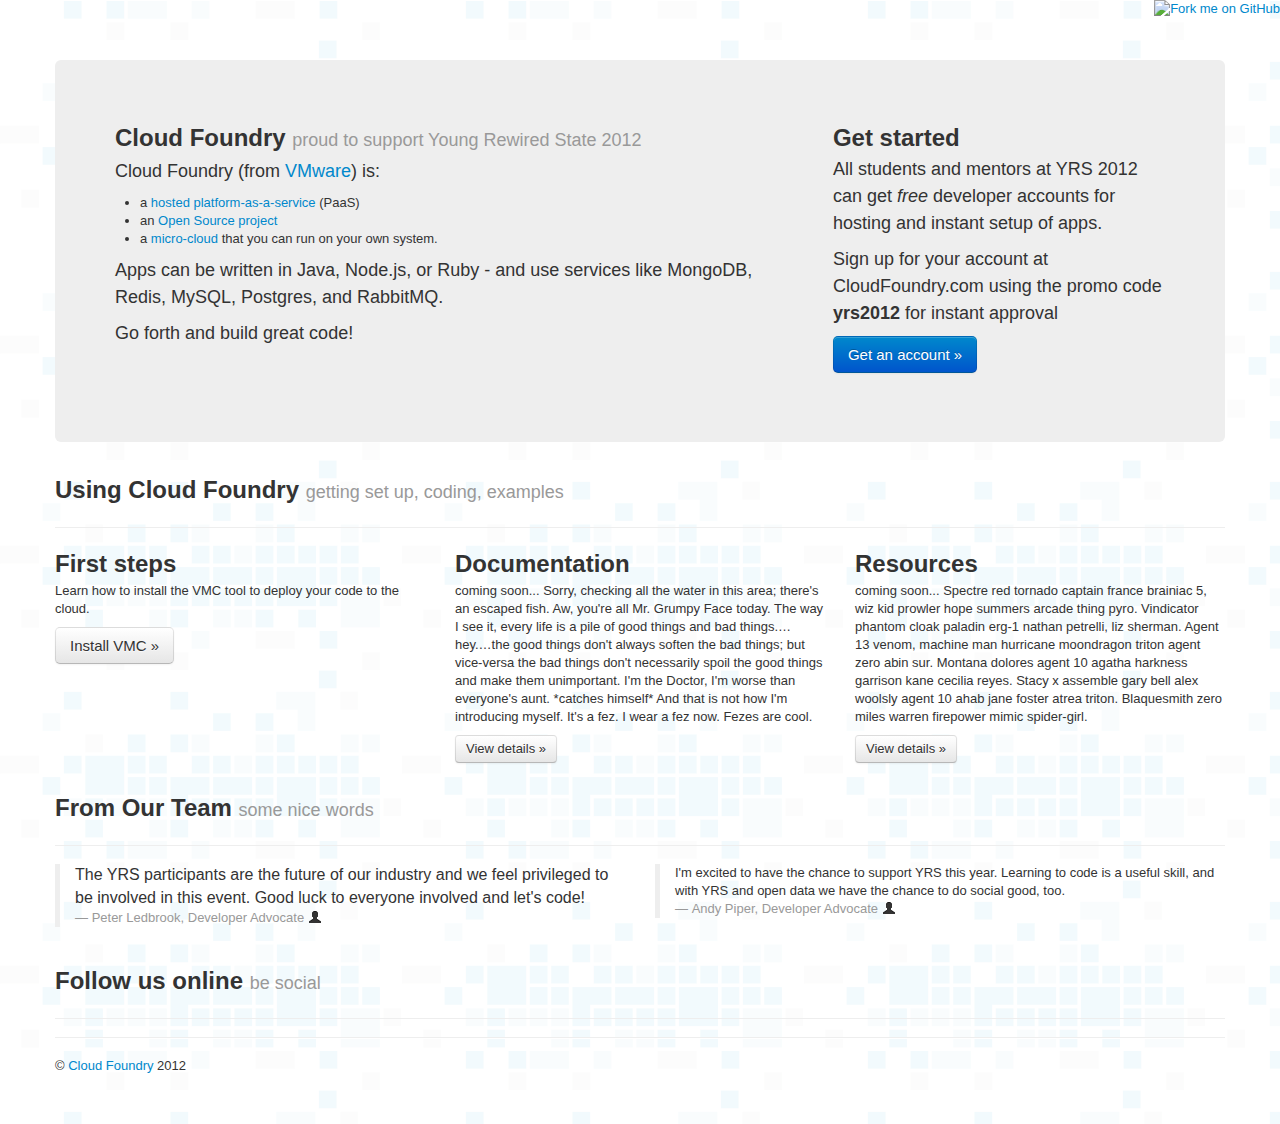
==== public/index.html @ 75fa1bbd "Initial commit of basic site" ====
<!doctype html>
<html lang="en">
  <head>
    <meta charset="utf-8">
    <title>Young Rewired State 2012 - Cloud Foundry</title>
    <meta name="viewport" content="width=device-width, initial-scale=1.0">
    <meta name="description" content="Information about Cloud Foundry for Young Rewired State 2012">
    <meta name="author" content="Andy Piper">

    <!-- Le styles -->
    <link href="./css/bootstrap.css" rel="stylesheet">
    <link href="./css/bootstrap-responsive.css" rel="stylesheet">
    <link href="./css/cf.css" rel="stylesheet">

    <!-- Le HTML5 shim, for IE6-8 support of HTML5 elements -->
    <!--[if lt IE 9]>
      <script src="http://html5shim.googlecode.com/svn/trunk/html5.js"></script>
    <![endif]-->

    <!-- Le fav and touch icons -->
    <link rel="shortcut icon" href="./img/favicon.png">
    <!-- TODO - fix these -->
<!--    <link rel="apple-touch-icon-precomposed" sizes="144x144" href="./img/apple-touch-icon-144-precomposed.png">
    <link rel="apple-touch-icon-precomposed" sizes="114x114" href="./img/apple-touch-icon-114-precomposed.png">
    <link rel="apple-touch-icon-precomposed" sizes="72x72" href="./img/apple-touch-icon-72-precomposed.png">
    <link rel="apple-touch-icon-precomposed" href="./img/apple-touch-icon-57-precomposed.png"> -->
  </head>

  <body>
    <!-- fork me banner -->
    <a href="https://github.com/andypiper/yrs2012-site"><img style="position: absolute; top: 0; right: 0; border: 0;" src="https://s3.amazonaws.com/github/ribbons/forkme_right_gray_6d6d6d.png" alt="Fork me on GitHub"></a>

    <!-- begin main content -->
    <div class="container">

      <!-- Main hero unit with call to action -->
      <div class="hero-unit">
        <div class="row-fluid">
          <div class="span8">
            <h2>Cloud Foundry <small>proud to support Young Rewired State 2012</small></h2>
            <p>Cloud Foundry (from <a href="http://vmware.com">VMware</a>) is:
            <ul>
              <li>a <a href="http://cloudfoundry.com">hosted platform-as-a-service</a> (PaaS)</li>
              <li>an <a href="http://cloudfoundry.org">Open Source project</a></li>
              <li>a <a href="http://cloudfoundry.com/micro">micro-cloud</a> that you can run on your own system.</li></ul>
            </p>
            <p>Apps can be written in Java, Node.js, or Ruby - and use services like MongoDB, Redis, MySQL, Postgres, and RabbitMQ.</p>
            <p>Go forth and build great code!</p>
          </div>
        <div class="span4">
          <h2>Get started</h2>
          <p>All students and mentors at YRS 2012 can get <em>free</em> developer accounts for hosting and instant setup of apps.</p>
           <p>Sign up for your account at CloudFoundry.com using the promo code <strong>yrs2012</strong> for instant approval</p>
          <p><a class="btn btn-primary btn-large" href="https://my.cloudfoundry.com/signup?promo=yrs2012" target="_blank">Get an account &raquo;</a></p>
        </div>
      </div>
    </div>

      <div class="page-header">
        <h2>Using Cloud Foundry <small>getting set up, coding, examples</small></h2>
      </div>

      <!-- more information -->
      <div class="row-fluid">
        <div class="span4">
          <h2>First steps</h2>
           <p>Learn how to install the VMC tool to deploy your code to the cloud.</p>
          <p><a class="btn btn-large" href="http://docs.cloudfoundry.com/tools/vmc/vmc.html" target="_blank">Install VMC &raquo;</a></p>
        </div>
        <div class="span4">
          <h2>Documentation</h2>
           <p>coming soon... Sorry, checking all the water in this area; there's an escaped fish. Aw, you're all Mr. Grumpy Face today. The way I see it, every life is a pile of good things and bad things.…hey.…the good things don't always soften the bad things; but vice-versa the bad things don't necessarily spoil the good things and make them unimportant. I'm the Doctor, I'm worse than everyone's aunt. *catches himself* And that is not how I'm introducing myself. It's a fez. I wear a fez now. Fezes are cool.</p>
          <p><a class="btn" href="http://chrisvalleskey.com/fillerama/">View details &raquo;</a></p>
       </div>
        <div class="span4">
          <h2>Resources</h2>
          <p>coming soon... Spectre red tornado captain france brainiac 5, wiz kid prowler hope summers arcade thing pyro. Vindicator phantom cloak paladin erg-1 nathan petrelli, liz sherman. Agent 13 venom, machine man hurricane moondragon triton agent zero abin sur. Montana dolores agent 10 agatha harkness garrison kane cecilia reyes. Stacy x assemble gary bell alex woolsly agent 10 ahab jane foster atrea triton. Blaquesmith zero miles warren firepower mimic spider-girl.</p>
          <p><a class="btn" href="http://comicipsum.com/">View details &raquo;</a></p>
        </div>
      </div>

      <div class="page-header">
        <h2>From Our Team <small>some nice words</small></h2>
      </div>

      <!-- some nice words -->
      <div class="row-fluid">
        <div class="span6">
          <blockquote><p>The YRS participants are the future of our industry and we feel privileged to be involved in this event. Good luck to everyone involved and let's code!</p> <small><cite>Peter Ledbrook</cite>, Developer Advocate <a href="http://twitter.com/pledbrook"><i class="icon-user"></i></a></small>
          </blockquote>
        </div>
        <div class="span6">
          <blockquote>
            I'm excited to have the chance to support YRS this year. Learning to code is a useful skill, and with YRS and open data we have the chance to do social good, too.</p> <small><cite>Andy Piper</cite>, Developer Advocate <a href="http://twitter.com/andypiper"><i class="icon-user"></i></a></small>
          </blockquote>
        </div>
      </div>

      <div class="page-header">
        <h2>Follow us online <small>be social</small></h2>
      </div>

      <!-- TODO add links to Twitter FB G+ YouTube IRC StackOverflow etc -->

      <hr>

      <footer>
        <p>&copy; <a href="http://cloudfoundry.com">Cloud Foundry</a> 2012</p>
      </footer>

    </div> <!-- /container -->

    <!-- Le javascript
    ================================================== -->
    <!-- Placed at the end of the document so the pages load faster -->
    <script src="./js/jquery.js"></script>
    <script src="./js/bootstrap-transition.js"></script>
    <script src="./js/bootstrap-alert.js"></script>
    <script src="./js/bootstrap-modal.js"></script>
    <script src="./js/bootstrap-dropdown.js"></script>
    <script src="./js/bootstrap-scrollspy.js"></script>
    <script src="./js/bootstrap-tab.js"></script>
    <script src="./js/bootstrap-tooltip.js"></script>
    <script src="./js/bootstrap-popover.js"></script>
    <script src="./js/bootstrap-button.js"></script>
    <script src="./js/bootstrap-collapse.js"></script>
    <script src="./js/bootstrap-carousel.js"></script>
    <script src="./js/bootstrap-typeahead.js"></script>

  </body>
</html>
---- public/css/cf.css ----
/* added styles for CF */

body {
  position: relative;
  background-color: #fff;
  background-image: url(../img/cloud-squares.png);
  background-repeat: repeat-x repeat-y;
  background-position: 0 40px;
  padding-top: 60px;
  padding-bottom: 40px;
  font-family: 'Proxima Nova', sans-serif;
}
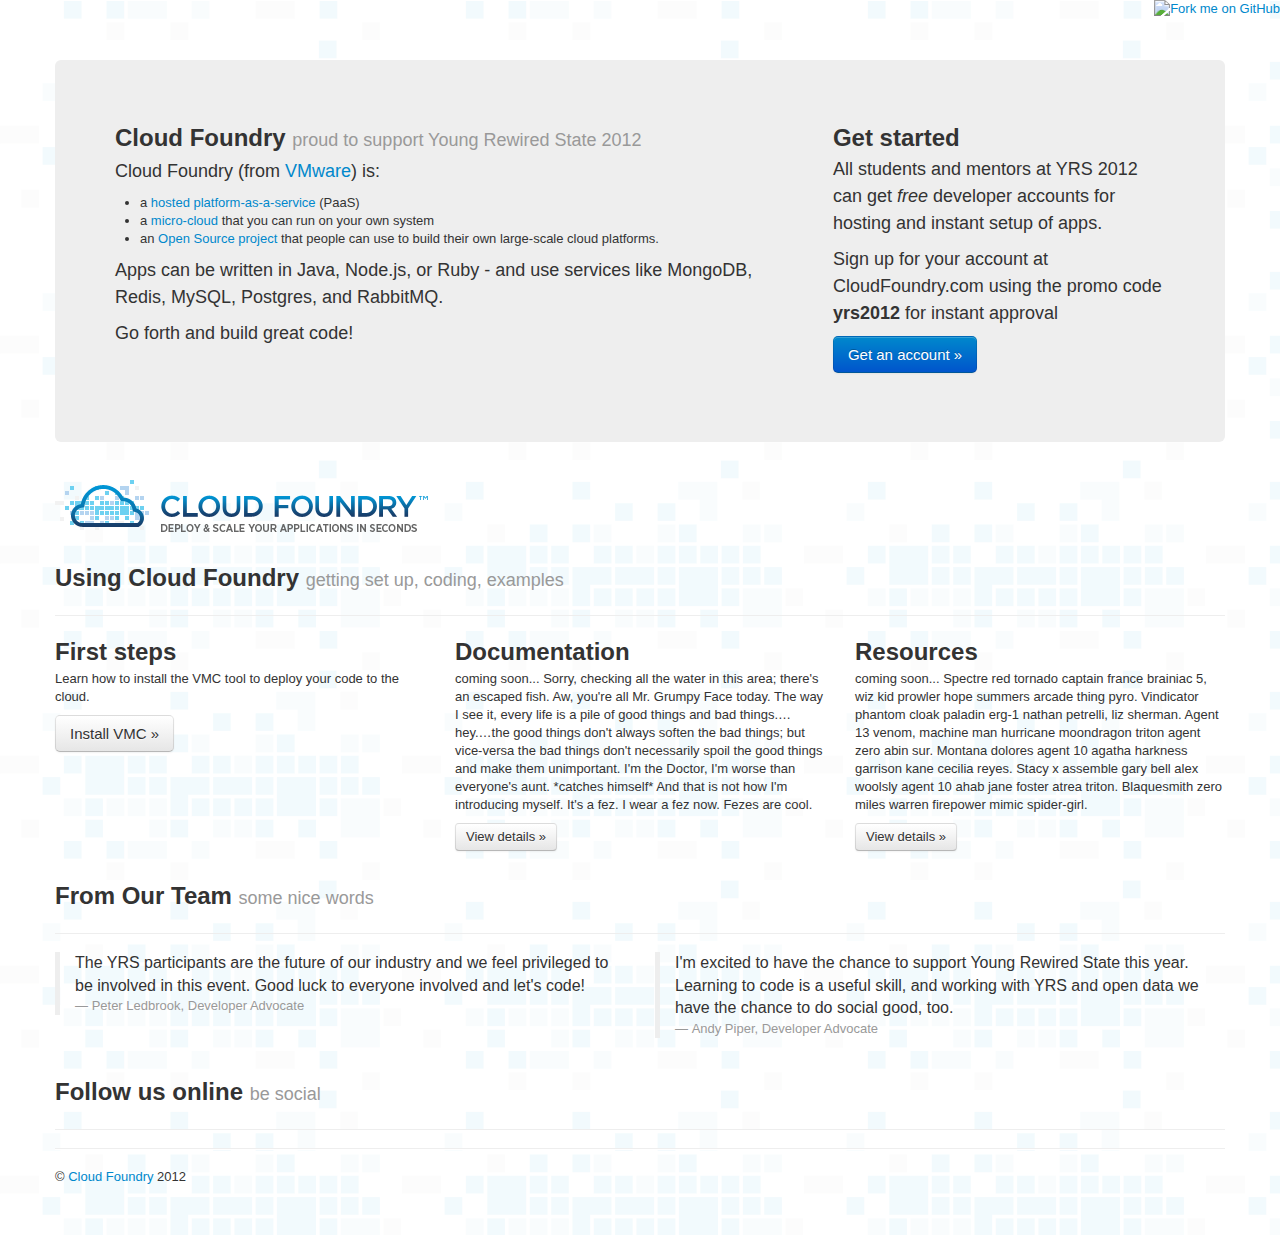
==== commit 7f94835a: "Update quotation now I know it's not a length thing messing it up…" ====
--- a/public/index.html
+++ b/public/index.html
@@ -10,6 +10,7 @@
     <!-- Le styles -->
     <link href="./css/bootstrap.css" rel="stylesheet">
     <link href="./css/bootstrap-responsive.css" rel="stylesheet">
+    <link href="./css/font-awesome.css" rel="stylesheet">
     <link href="./css/cf.css" rel="stylesheet">
 
     <!-- Le HTML5 shim, for IE6-8 support of HTML5 elements -->
@@ -41,8 +42,9 @@
             <p>Cloud Foundry (from <a href="http://vmware.com">VMware</a>) is:
             <ul>
               <li>a <a href="http://cloudfoundry.com">hosted platform-as-a-service</a> (PaaS)</li>
-              <li>an <a href="http://cloudfoundry.org">Open Source project</a></li>
-              <li>a <a href="http://cloudfoundry.com/micro">micro-cloud</a> that you can run on your own system.</li></ul>
+              <li>a <a href="http://cloudfoundry.com/micro">micro-cloud</a> that you can run on your own system</li>
+              <li>an <a href="http://cloudfoundry.org">Open Source project</a> that people can use to build their own large-scale cloud platforms.</li>
+            </ul>
             </p>
             <p>Apps can be written in Java, Node.js, or Ruby - and use services like MongoDB, Redis, MySQL, Postgres, and RabbitMQ.</p>
             <p>Go forth and build great code!</p>
@@ -53,6 +55,12 @@
            <p>Sign up for your account at CloudFoundry.com using the promo code <strong>yrs2012</strong> for instant approval</p>
           <p><a class="btn btn-primary btn-large" href="https://my.cloudfoundry.com/signup?promo=yrs2012" target="_blank">Get an account &raquo;</a></p>
         </div>
+      </div>
+    </div>
+
+    <div class="row-fluid">
+      <div class="span12">
+        <img src="img/Logo_CloudFoundry_Tagline_373x70.png" class="center" />
       </div>
     </div>
 
@@ -86,12 +94,12 @@
       <!-- some nice words -->
       <div class="row-fluid">
         <div class="span6">
-          <blockquote><p>The YRS participants are the future of our industry and we feel privileged to be involved in this event. Good luck to everyone involved and let's code!</p> <small><cite>Peter Ledbrook</cite>, Developer Advocate <a href="http://twitter.com/pledbrook"><i class="icon-user"></i></a></small>
+          <blockquote><p>The YRS participants are the future of our industry and we feel privileged to be involved in this event. Good luck to everyone involved and let's code!</p> <small><cite>Peter Ledbrook</cite>, Developer Advocate <a href="http://twitter.com/pledbrook"><i class="icon-twitter"></i></a></small>
           </blockquote>
         </div>
         <div class="span6">
           <blockquote>
-            I'm excited to have the chance to support YRS this year. Learning to code is a useful skill, and with YRS and open data we have the chance to do social good, too.</p> <small><cite>Andy Piper</cite>, Developer Advocate <a href="http://twitter.com/andypiper"><i class="icon-user"></i></a></small>
+            <p>I'm excited to have the chance to support Young Rewired State this year. Learning to code is a useful skill, and working with YRS and open data we have the chance to do social good, too.</p> <small><cite>Andy Piper</cite>, Developer Advocate <a href="http://twitter.com/andypiper"><i class="icon-twitter"></i></a></small>
           </blockquote>
         </div>
       </div>
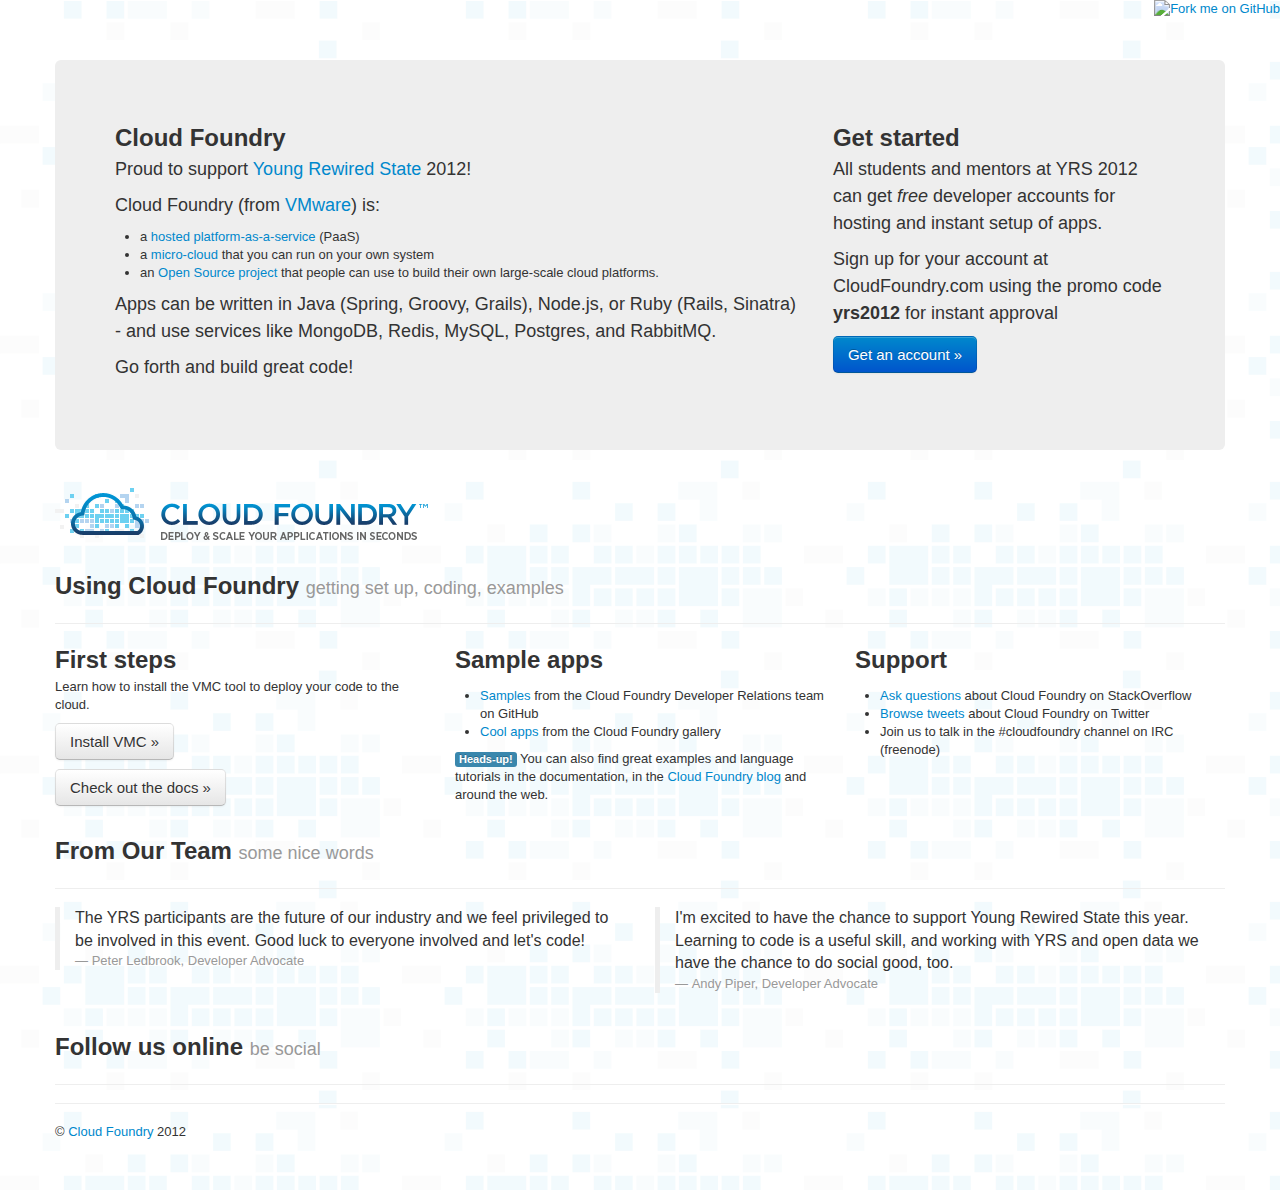
==== commit 052314a0: "Replaced boilerplate text with useful links" ====
--- a/public/index.html
+++ b/public/index.html
@@ -2,7 +2,7 @@
 <html lang="en">
   <head>
     <meta charset="utf-8">
-    <title>Young Rewired State 2012 - Cloud Foundry</title>
+    <title>Cloud Foundry supporting Young Rewired State 2012</title>
     <meta name="viewport" content="width=device-width, initial-scale=1.0">
     <meta name="description" content="Information about Cloud Foundry for Young Rewired State 2012">
     <meta name="author" content="Andy Piper">
@@ -38,7 +38,8 @@
       <div class="hero-unit">
         <div class="row-fluid">
           <div class="span8">
-            <h2>Cloud Foundry <small>proud to support Young Rewired State 2012</small></h2>
+            <h2>Cloud Foundry</h2>
+            <p>Proud to support <a href="http://youngrewiredstate.org">Young Rewired State</a> 2012!</p>
             <p>Cloud Foundry (from <a href="http://vmware.com">VMware</a>) is:
             <ul>
               <li>a <a href="http://cloudfoundry.com">hosted platform-as-a-service</a> (PaaS)</li>
@@ -46,7 +47,7 @@
               <li>an <a href="http://cloudfoundry.org">Open Source project</a> that people can use to build their own large-scale cloud platforms.</li>
             </ul>
             </p>
-            <p>Apps can be written in Java, Node.js, or Ruby - and use services like MongoDB, Redis, MySQL, Postgres, and RabbitMQ.</p>
+            <p>Apps can be written in Java (Spring, Groovy, Grails), Node.js, or Ruby (Rails, Sinatra) - and use services like MongoDB, Redis, MySQL, Postgres, and RabbitMQ.</p>
             <p>Go forth and build great code!</p>
           </div>
         <div class="span4">
@@ -74,18 +75,24 @@
           <h2>First steps</h2>
            <p>Learn how to install the VMC tool to deploy your code to the cloud.</p>
           <p><a class="btn btn-large" href="http://docs.cloudfoundry.com/tools/vmc/vmc.html" target="_blank">Install VMC &raquo;</a></p>
+          <p><a class="btn btn-large" href="http://docs.cloudfoundry.com/" target="_blank">Check out the docs &raquo;</a></p>
+        </div>
+       <div class="span4">
+          <h2>Sample apps</h2>
+          <p><ul><li><a href="https://github.com/cloudfoundry-samples">Samples</a> from the Cloud Foundry Developer Relations team on GitHub</li>
+            <li><a href="http://docs.cloudfoundry.com/samples/cool-apps.html">Cool apps</a> from the Cloud Foundry gallery</li>
+          </ul>
+          <span class="label label-info">Heads-up!</span> You can also find great examples and language tutorials in the documentation, in the <a href="http://blog.cloudfoundry.com">Cloud Foundry blog</a> and around the web.</p>
         </div>
         <div class="span4">
-          <h2>Documentation</h2>
-           <p>coming soon... Sorry, checking all the water in this area; there's an escaped fish. Aw, you're all Mr. Grumpy Face today. The way I see it, every life is a pile of good things and bad things.…hey.…the good things don't always soften the bad things; but vice-versa the bad things don't necessarily spoil the good things and make them unimportant. I'm the Doctor, I'm worse than everyone's aunt. *catches himself* And that is not how I'm introducing myself. It's a fez. I wear a fez now. Fezes are cool.</p>
-          <p><a class="btn" href="http://chrisvalleskey.com/fillerama/">View details &raquo;</a></p>
-       </div>
-        <div class="span4">
-          <h2>Resources</h2>
-          <p>coming soon... Spectre red tornado captain france brainiac 5, wiz kid prowler hope summers arcade thing pyro. Vindicator phantom cloak paladin erg-1 nathan petrelli, liz sherman. Agent 13 venom, machine man hurricane moondragon triton agent zero abin sur. Montana dolores agent 10 agatha harkness garrison kane cecilia reyes. Stacy x assemble gary bell alex woolsly agent 10 ahab jane foster atrea triton. Blaquesmith zero miles warren firepower mimic spider-girl.</p>
-          <p><a class="btn" href="http://comicipsum.com/">View details &raquo;</a></p>
+          <h2>Support</h2>
+          <p><ul><li><a href="http://stackoverflow.com/search?q=cloudfoundry">Ask questions</a> about Cloud Foundry on StackOverflow</li>
+            <li><a href="https://twitter.com/search/realtime/cloudfoundry">Browse tweets</a> about Cloud Foundry on Twitter</li>
+            <li>Join us to talk in the #cloudfoundry channel on IRC (freenode)</li>
+          </ul></p>
         </div>
       </div>
+
 
       <div class="page-header">
         <h2>From Our Team <small>some nice words</small></h2>
@@ -94,12 +101,12 @@
       <!-- some nice words -->
       <div class="row-fluid">
         <div class="span6">
-          <blockquote><p>The YRS participants are the future of our industry and we feel privileged to be involved in this event. Good luck to everyone involved and let's code!</p> <small><cite>Peter Ledbrook</cite>, Developer Advocate <a href="http://twitter.com/pledbrook"><i class="icon-twitter"></i></a></small>
+          <blockquote><p>The YRS participants are the future of our industry and we feel privileged to be involved in this event. Good luck to everyone involved and let's code!</p> <small><cite>Peter Ledbrook</cite>, Developer Advocate <a href="http://twitter.com/pledbrook"><i class="icon-twitter icon-large"></i></a></small>
           </blockquote>
         </div>
         <div class="span6">
           <blockquote>
-            <p>I'm excited to have the chance to support Young Rewired State this year. Learning to code is a useful skill, and working with YRS and open data we have the chance to do social good, too.</p> <small><cite>Andy Piper</cite>, Developer Advocate <a href="http://twitter.com/andypiper"><i class="icon-twitter"></i></a></small>
+            <p>I'm excited to have the chance to support Young Rewired State this year. Learning to code is a useful skill, and working with YRS and open data we have the chance to do social good, too.</p> <small><cite>Andy Piper</cite>, Developer Advocate <a href="http://twitter.com/andypiper"><i class="icon-twitter icon-large"></i></a></small>
           </blockquote>
         </div>
       </div>
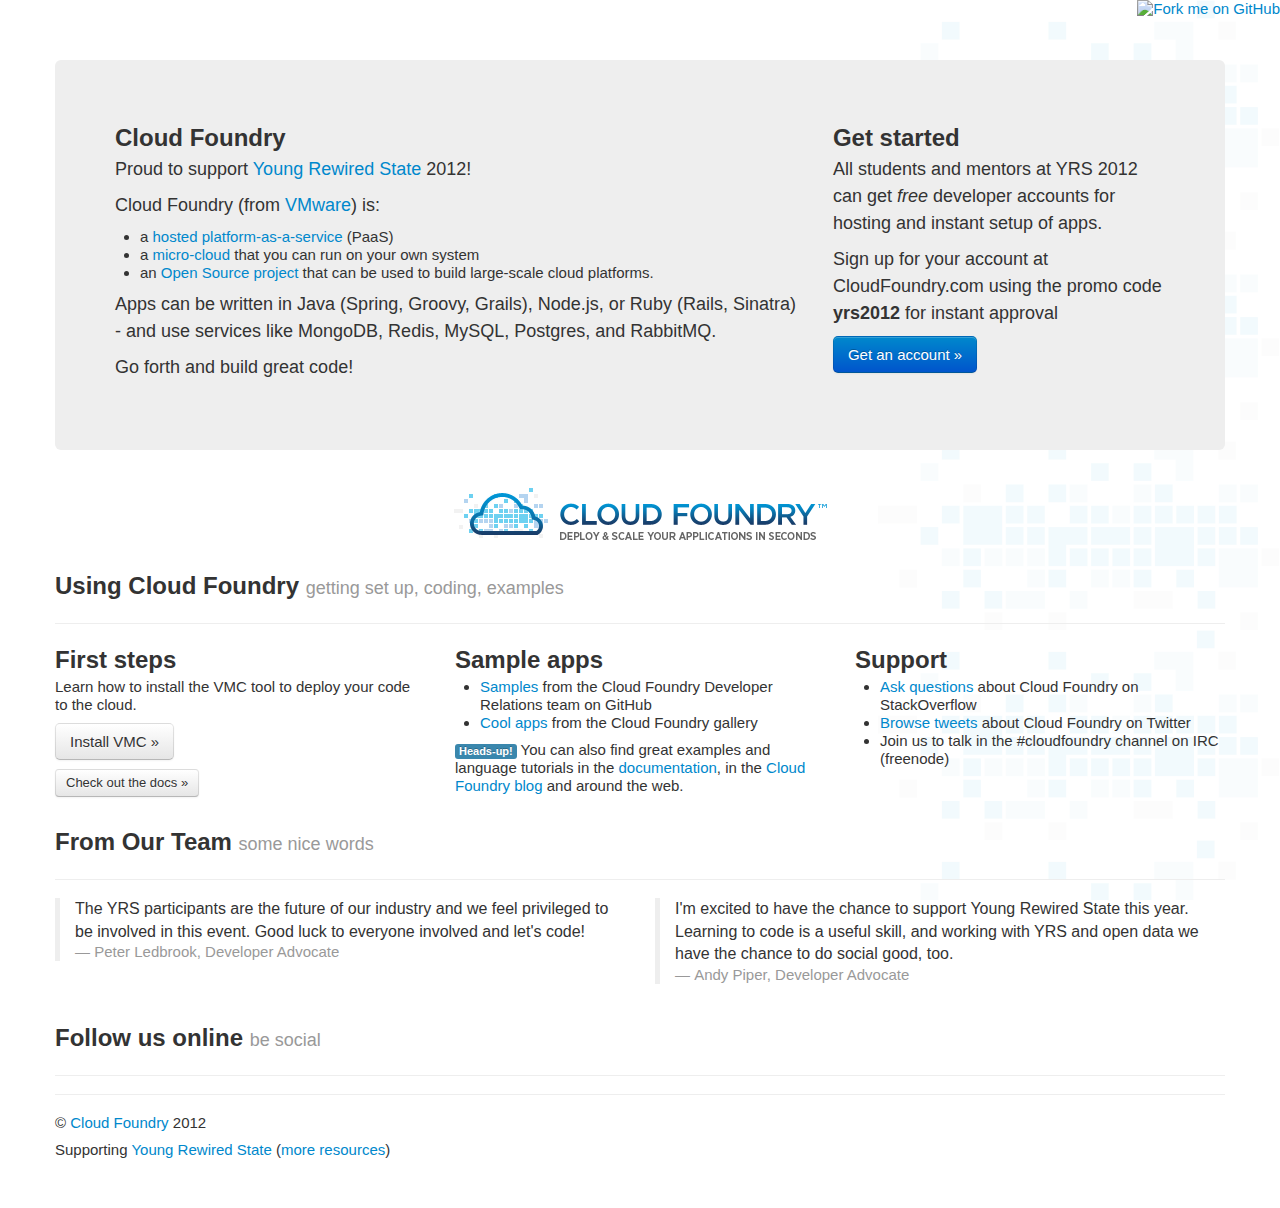
==== commit 019d698d: "Minor HTML5 conform ante markup fixes - now validates" ====
--- a/public/index.html
+++ b/public/index.html
@@ -25,6 +25,22 @@
     <link rel="apple-touch-icon-precomposed" sizes="114x114" href="./img/apple-touch-icon-114-precomposed.png">
     <link rel="apple-touch-icon-precomposed" sizes="72x72" href="./img/apple-touch-icon-72-precomposed.png">
     <link rel="apple-touch-icon-precomposed" href="./img/apple-touch-icon-57-precomposed.png"> -->
+
+  <!-- Google Analytics -->
+  <script type="text/javascript">
+
+  var _gaq = _gaq || [];
+  _gaq.push(['_setAccount', 'UA-33736575-1']);
+  _gaq.push(['_trackPageview']);
+
+  (function() {
+    var ga = document.createElement('script'); ga.type = 'text/javascript'; ga.async = true;
+    ga.src = ('https:' == document.location.protocol ? 'https://ssl' : 'http://www') + '.google-analytics.com/ga.js';
+    var s = document.getElementsByTagName('script')[0]; s.parentNode.insertBefore(ga, s);
+  })();
+
+  </script>
+
   </head>
 
   <body>
@@ -40,13 +56,12 @@
           <div class="span8">
             <h2>Cloud Foundry</h2>
             <p>Proud to support <a href="http://youngrewiredstate.org">Young Rewired State</a> 2012!</p>
-            <p>Cloud Foundry (from <a href="http://vmware.com">VMware</a>) is:
+            <p>Cloud Foundry (from <a href="http://vmware.com">VMware</a>) is:</p>
             <ul>
               <li>a <a href="http://cloudfoundry.com">hosted platform-as-a-service</a> (PaaS)</li>
               <li>a <a href="http://cloudfoundry.com/micro">micro-cloud</a> that you can run on your own system</li>
-              <li>an <a href="http://cloudfoundry.org">Open Source project</a> that people can use to build their own large-scale cloud platforms.</li>
+              <li>an <a href="http://cloudfoundry.org">Open Source project</a> that can be used to build large-scale cloud platforms.</li>
             </ul>
-            </p>
             <p>Apps can be written in Java (Spring, Groovy, Grails), Node.js, or Ruby (Rails, Sinatra) - and use services like MongoDB, Redis, MySQL, Postgres, and RabbitMQ.</p>
             <p>Go forth and build great code!</p>
           </div>
@@ -61,7 +76,7 @@
 
     <div class="row-fluid">
       <div class="span12">
-        <img src="img/Logo_CloudFoundry_Tagline_373x70.png" class="center" />
+        <img src="img/Logo_CloudFoundry_Tagline_373x70.png" class="center" alt="Cloud Foundry logo" />
       </div>
     </div>
 
@@ -75,21 +90,21 @@
           <h2>First steps</h2>
            <p>Learn how to install the VMC tool to deploy your code to the cloud.</p>
           <p><a class="btn btn-large" href="http://docs.cloudfoundry.com/tools/vmc/vmc.html" target="_blank">Install VMC &raquo;</a></p>
-          <p><a class="btn btn-large" href="http://docs.cloudfoundry.com/" target="_blank">Check out the docs &raquo;</a></p>
+          <p><a class="btn" href="http://docs.cloudfoundry.com/" target="_blank">Check out the docs &raquo;</a></p>
         </div>
        <div class="span4">
           <h2>Sample apps</h2>
-          <p><ul><li><a href="https://github.com/cloudfoundry-samples">Samples</a> from the Cloud Foundry Developer Relations team on GitHub</li>
+          <ul><li><a href="https://github.com/cloudfoundry-samples">Samples</a> from the Cloud Foundry Developer Relations team on GitHub</li>
             <li><a href="http://docs.cloudfoundry.com/samples/cool-apps.html">Cool apps</a> from the Cloud Foundry gallery</li>
           </ul>
-          <span class="label label-info">Heads-up!</span> You can also find great examples and language tutorials in the documentation, in the <a href="http://blog.cloudfoundry.com">Cloud Foundry blog</a> and around the web.</p>
+          <span class="label label-info">Heads-up!</span> You can also find great examples and language tutorials in the <a href="http://docs.cloudfoundry.com/">documentation</a>, in the <a href="http://blog.cloudfoundry.com">Cloud Foundry blog</a> and around the web.
         </div>
         <div class="span4">
           <h2>Support</h2>
-          <p><ul><li><a href="http://stackoverflow.com/search?q=cloudfoundry">Ask questions</a> about Cloud Foundry on StackOverflow</li>
+          <ul><li><a href="http://stackoverflow.com/search?q=cloudfoundry">Ask questions</a> about Cloud Foundry on StackOverflow</li>
             <li><a href="https://twitter.com/search/realtime/cloudfoundry">Browse tweets</a> about Cloud Foundry on Twitter</li>
             <li>Join us to talk in the #cloudfoundry channel on IRC (freenode)</li>
-          </ul></p>
+          </ul>
         </div>
       </div>
 
@@ -121,6 +136,7 @@
 
       <footer>
         <p>&copy; <a href="http://cloudfoundry.com">Cloud Foundry</a> 2012</p>
+        <p>Supporting <a href="http://youngrewiredstate.org">Young Rewired State</a> (<a href="http://share.jellybabi.es/yrs/">more resources</a>)</p>
       </footer>
 
     </div> <!-- /container -->
--- a/public/css/cf.css
+++ b/public/css/cf.css
@@ -4,9 +4,17 @@
   position: relative;
   background-color: #fff;
   background-image: url(../img/cloud-squares.png);
-  background-repeat: repeat-x repeat-y;
-  background-position: 0 40px;
+  background-repeat: repeat-y;
+  background-attachment: fixed;
+  background-position: right top;
   padding-top: 60px;
   padding-bottom: 40px;
   font-family: 'Proxima Nova', sans-serif;
+  font-size: 15px;
 }
+
+img.center {
+  display: block;
+  margin-left: auto;
+  margin-right: auto;
+}
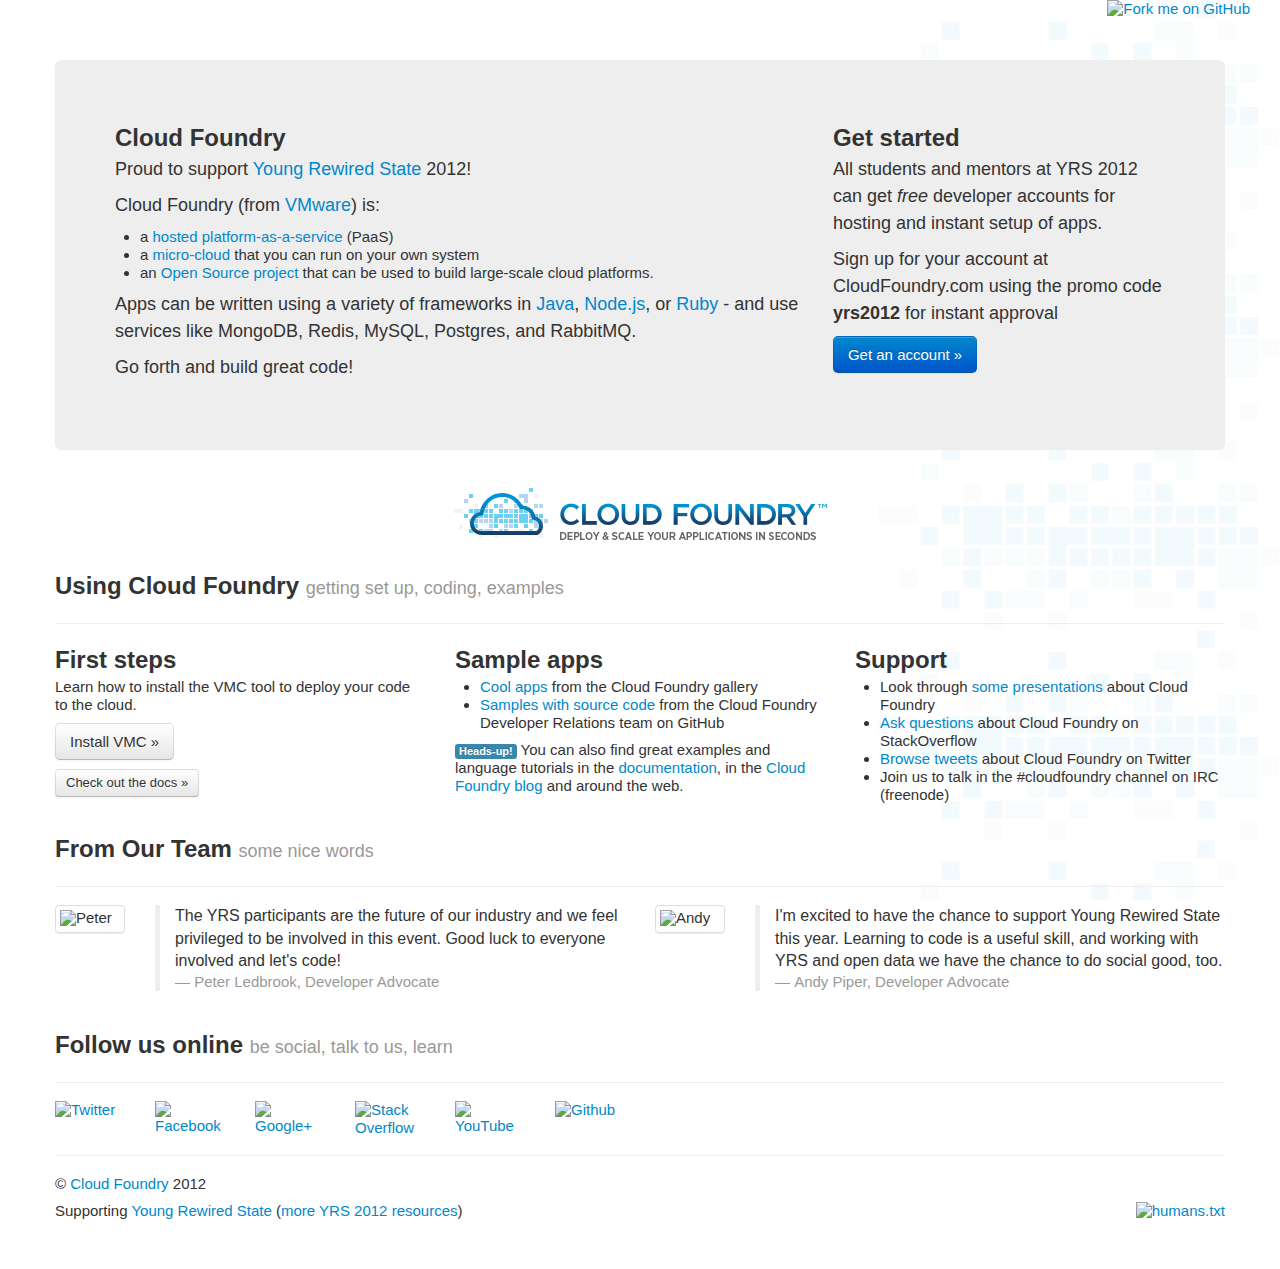
==== commit 288c470b: "Changed Github ribbon style" ====
--- a/public/index.html
+++ b/public/index.html
@@ -17,6 +17,9 @@
     <!--[if lt IE 9]>
       <script src="http://html5shim.googlecode.com/svn/trunk/html5.js"></script>
     <![endif]-->
+
+    <!-- humans.txt -->
+    <link rel="author" href="humans.txt" />
 
     <!-- Le fav and touch icons -->
     <link rel="shortcut icon" href="./img/favicon.png">
@@ -44,13 +47,13 @@
   </head>
 
   <body>
-    <!-- fork me banner -->
-    <a href="https://github.com/andypiper/yrs2012-site"><img style="position: absolute; top: 0; right: 0; border: 0;" src="https://s3.amazonaws.com/github/ribbons/forkme_right_gray_6d6d6d.png" alt="Fork me on GitHub"></a>
+    <!-- fork me ribbon -->
+    <a href="https://github.com/andypiper/yrs2012-site"><img style="position: absolute; top: 0; right: 30px; border: 0;" src="https://github.com/jamesflorentino/fork-ribbons/raw/master/ribbons/blue-white.png" alt="Fork me on GitHub"></a>
 
     <!-- begin main content -->
     <div class="container">
 
-      <!-- Main hero unit with call to action -->
+      <!-- main hero unit -->
       <div class="hero-unit">
         <div class="row-fluid">
           <div class="span8">
@@ -62,7 +65,7 @@
               <li>a <a href="http://cloudfoundry.com/micro">micro-cloud</a> that you can run on your own system</li>
               <li>an <a href="http://cloudfoundry.org">Open Source project</a> that can be used to build large-scale cloud platforms.</li>
             </ul>
-            <p>Apps can be written in Java (Spring, Groovy, Grails), Node.js, or Ruby (Rails, Sinatra) - and use services like MongoDB, Redis, MySQL, Postgres, and RabbitMQ.</p>
+            <p>Apps can be written using a variety of frameworks in <a href="#" rel="popover" title="Java" data-content="Spring, Groovy, Grails, Scala, Play">Java</a>, <a href="#" rel="popover" title="Node.js" data-content="Express, etc">Node.js</a>, or <a href="#" rel="popover" title="Ruby" data-content="Rails, Sinatra, etc">Ruby</a> - and use services like MongoDB, Redis, MySQL, Postgres, and RabbitMQ.</p>
             <p>Go forth and build great code!</p>
           </div>
         <div class="span4">
@@ -94,14 +97,15 @@
         </div>
        <div class="span4">
           <h2>Sample apps</h2>
-          <ul><li><a href="https://github.com/cloudfoundry-samples">Samples</a> from the Cloud Foundry Developer Relations team on GitHub</li>
-            <li><a href="http://docs.cloudfoundry.com/samples/cool-apps.html">Cool apps</a> from the Cloud Foundry gallery</li>
+          <ul><li><a href="http://docs.cloudfoundry.com/samples/cool-apps.html">Cool apps</a> from the Cloud Foundry gallery</li>
+            <li><a href="https://github.com/cloudfoundry-samples">Samples with source code</a> from the Cloud Foundry Developer Relations team on GitHub</li>
           </ul>
           <span class="label label-info">Heads-up!</span> You can also find great examples and language tutorials in the <a href="http://docs.cloudfoundry.com/">documentation</a>, in the <a href="http://blog.cloudfoundry.com">Cloud Foundry blog</a> and around the web.
         </div>
         <div class="span4">
           <h2>Support</h2>
-          <ul><li><a href="http://stackoverflow.com/search?q=cloudfoundry">Ask questions</a> about Cloud Foundry on StackOverflow</li>
+          <ul><li>Look through <a href="http://studios.cloudfoundry.com/index.html">some presentations</a> about Cloud Foundry</li>
+            <li><a href="http://stackoverflow.com/search?q=cloudfoundry">Ask questions</a> about Cloud Foundry on StackOverflow</li>
             <li><a href="https://twitter.com/search/realtime/cloudfoundry">Browse tweets</a> about Cloud Foundry on Twitter</li>
             <li>Join us to talk in the #cloudfoundry channel on IRC (freenode)</li>
           </ul>
@@ -115,11 +119,13 @@
 
       <!-- some nice words -->
       <div class="row-fluid">
-        <div class="span6">
+        <div class="span1 thumbnail"><img src="http://www.gravatar.com/avatar/78d9e84299978ff9266bcbe46020fcce?s=150" alt="Peter" /></div>
+        <div class="span5">
           <blockquote><p>The YRS participants are the future of our industry and we feel privileged to be involved in this event. Good luck to everyone involved and let's code!</p> <small><cite>Peter Ledbrook</cite>, Developer Advocate <a href="http://twitter.com/pledbrook"><i class="icon-twitter icon-large"></i></a></small>
           </blockquote>
         </div>
-        <div class="span6">
+        <div class="span1 thumbnail"><img src="http://www.gravatar.com/avatar/3dcd9d46f86d95331b5197b9d41c6153?s=150" alt="Andy" /></div>
+        <div class="span5">
           <blockquote>
             <p>I'm excited to have the chance to support Young Rewired State this year. Learning to code is a useful skill, and working with YRS and open data we have the chance to do social good, too.</p> <small><cite>Andy Piper</cite>, Developer Advocate <a href="http://twitter.com/andypiper"><i class="icon-twitter icon-large"></i></a></small>
           </blockquote>
@@ -127,16 +133,24 @@
       </div>
 
       <div class="page-header">
-        <h2>Follow us online <small>be social</small></h2>
+        <h2>Follow us online <small>be social, talk to us, learn</small></h2>
       </div>
 
-      <!-- TODO add links to Twitter FB G+ YouTube IRC StackOverflow etc -->
+      <!-- links to Twitter FB G+ YouTube IRC StackOverflow etc -->
+      <div class="row-fluid">
+        <div class="span1"><a href="http://twitter.com/cloudfoundry"><img src="img/twitter.png" class="center" alt="Twitter" title="@cloudfoundry" /></a></div>
+        <div class="span1"><a href="http://facebook.com/cloudfoundry"><img src="img/facebook.png" class="center" alt="Facebook" title="Cloud Foundry on Facebook" /></a></div>
+        <div class="span1"><a href="https://plus.google.com/114245065906861739918"><img src="img/google-plus.png" class="center" alt="Google+" title="Cloud Foundry on Google+" /></a></div>
+        <div class="span1"><a href="http://stackoverflow.com/questions/tagged/cloudfoundry"><img src="img/stackoverflow.png" class="center" alt="Stack Overflow" title="Support on StackOverflow" /></a></div>
+        <div class="span1"><a href="http://youtube.com/cloudfoundry"><img src="img/youtube.png" class="center" alt="YouTube" title="Videos on YouTube" /></a></div>
+        <div class="span1"><a href="http://github.com/cloudfoundry"><img src="img/github.png" class="center" alt="Github" title="Code on Github" /></a></div>
+      </div>
 
       <hr>
 
       <footer>
         <p>&copy; <a href="http://cloudfoundry.com">Cloud Foundry</a> 2012</p>
-        <p>Supporting <a href="http://youngrewiredstate.org">Young Rewired State</a> (<a href="http://share.jellybabi.es/yrs/">more resources</a>)</p>
+        <p>Supporting <a href="http://youngrewiredstate.org">Young Rewired State</a> (<a href="http://share.jellybabi.es/yrs/">more YRS 2012 resources</a>) <a href="humans.txt"><img src="img/humanstxt-isolated-blank.gif" style="float: right;" alt="humans.txt" title="Who made this?" /></a></p>
       </footer>
 
     </div> <!-- /container -->
@@ -158,5 +172,10 @@
     <script src="./js/bootstrap-carousel.js"></script>
     <script src="./js/bootstrap-typeahead.js"></script>
 
+<!-- activate popovers -->
+<script>
+  $("a[rel=popover]").popover({placement: 'bottom'});
+</script>
+
   </body>
 </html>
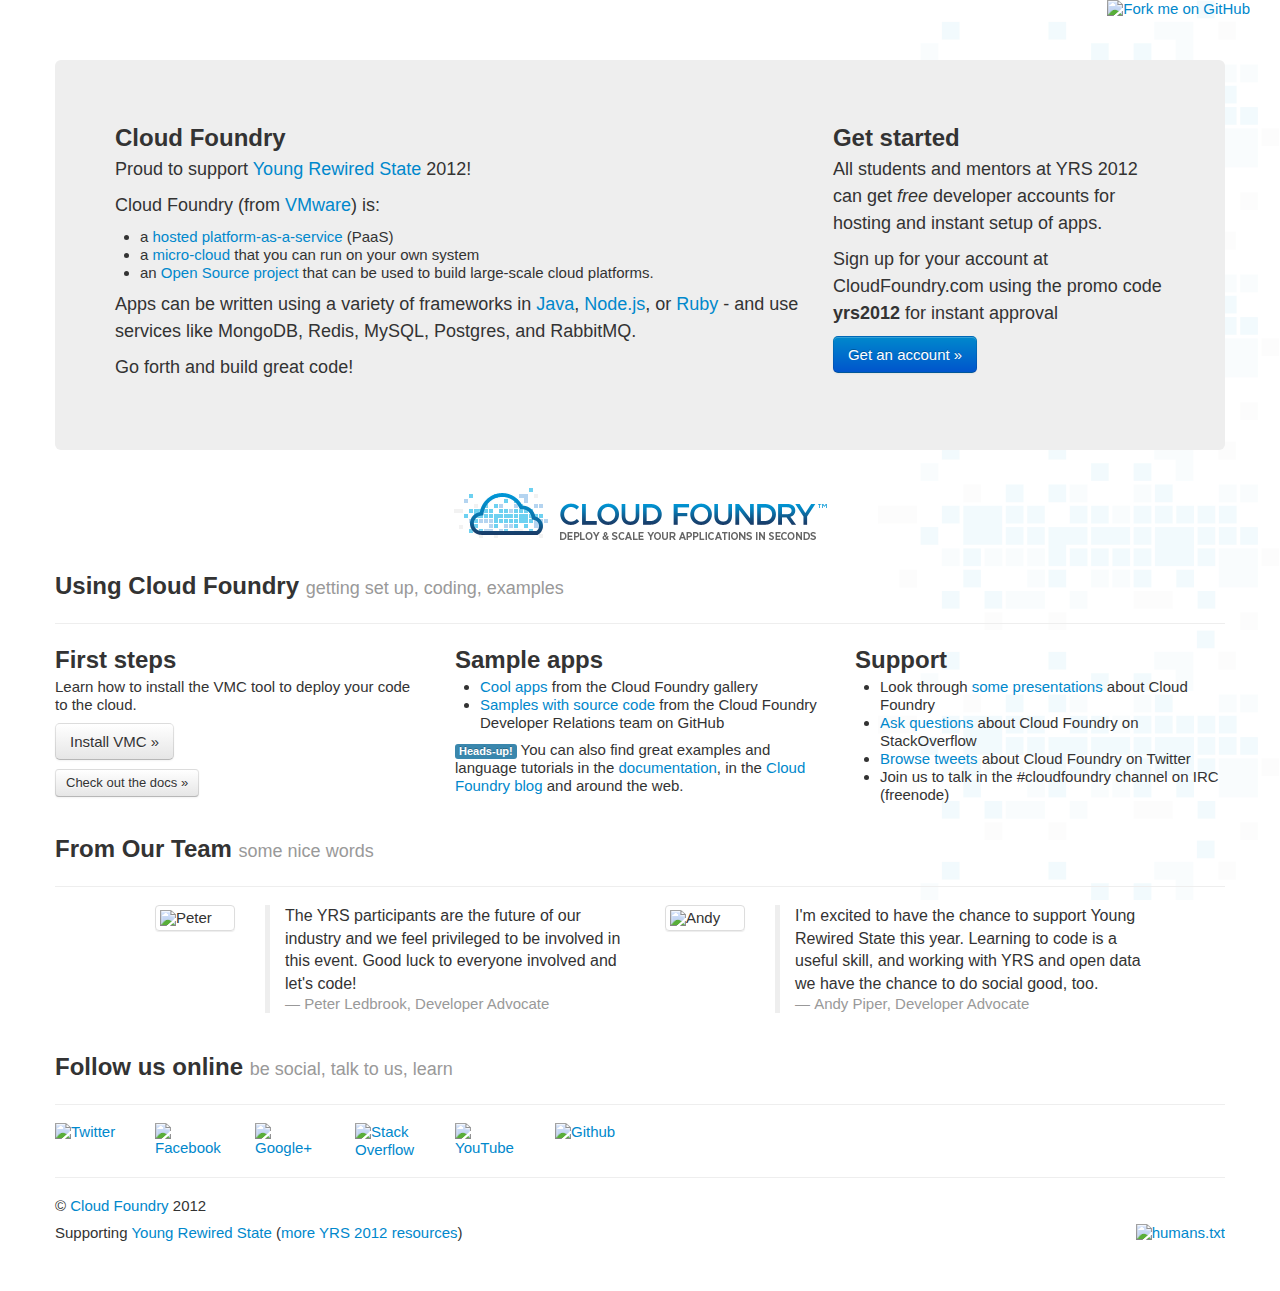
==== commit 91654faa: "reflow rows for quotations to look nicer" ====
--- a/public/index.html
+++ b/public/index.html
@@ -118,14 +118,14 @@
       </div>
 
       <!-- some nice words -->
-      <div class="row-fluid">
-        <div class="span1 thumbnail"><img src="http://www.gravatar.com/avatar/78d9e84299978ff9266bcbe46020fcce?s=150" alt="Peter" /></div>
-        <div class="span5">
+      <div class="row">
+        <div class="span1 offset1 thumbnail"><img src="http://www.gravatar.com/avatar/78d9e84299978ff9266bcbe46020fcce?s=150" alt="Peter" /></div>
+        <div class="span4">
           <blockquote><p>The YRS participants are the future of our industry and we feel privileged to be involved in this event. Good luck to everyone involved and let's code!</p> <small><cite>Peter Ledbrook</cite>, Developer Advocate <a href="http://twitter.com/pledbrook"><i class="icon-twitter icon-large"></i></a></small>
           </blockquote>
         </div>
         <div class="span1 thumbnail"><img src="http://www.gravatar.com/avatar/3dcd9d46f86d95331b5197b9d41c6153?s=150" alt="Andy" /></div>
-        <div class="span5">
+        <div class="span4">
           <blockquote>
             <p>I'm excited to have the chance to support Young Rewired State this year. Learning to code is a useful skill, and working with YRS and open data we have the chance to do social good, too.</p> <small><cite>Andy Piper</cite>, Developer Advocate <a href="http://twitter.com/andypiper"><i class="icon-twitter icon-large"></i></a></small>
           </blockquote>
